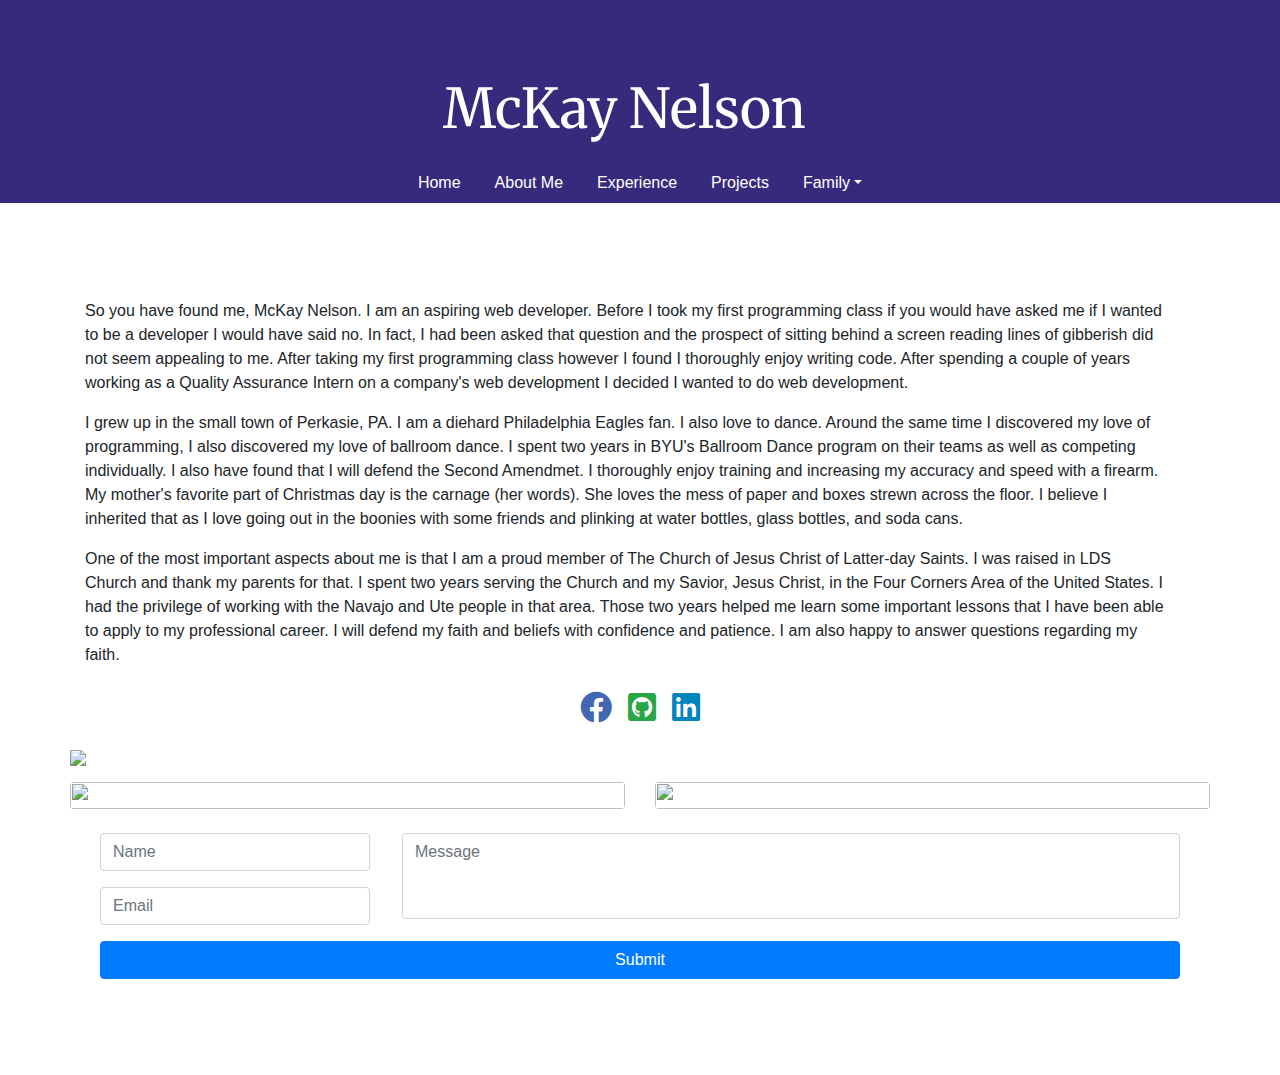
==== about.html @ cf567a7b "added contact form to about" ====
<!DOCTYPE html>
<html>
<head>
    <title>McKay Nelson</title>
    <link href="https://fonts.googleapis.com/css?family=Merriweather" rel="stylesheet">
    <link rel="stylesheet" href="https://maxcdn.bootstrapcdn.com/bootstrap/4.0.0/css/bootstrap.min.css" integrity="sha384-Gn5384xqQ1aoWXA+058RXPxPg6fy4IWvTNh0E263XmFcJlSAwiGgFAW/dAiS6JXm" crossorigin="anonymous">
    <script src="https://code.jquery.com/jquery-3.2.1.slim.min.js" integrity="sha384-KJ3o2DKtIkvYIK3UENzmM7KCkRr/rE9/Qpg6aAZGJwFDMVNA/GpGFF93hXpG5KkN" crossorigin="anonymous"></script>
    <script src="https://cdnjs.cloudflare.com/ajax/libs/popper.js/1.12.9/umd/popper.min.js" integrity="sha384-ApNbgh9B+Y1QKtv3Rn7W3mgPxhU9K/ScQsAP7hUibX39j7fakFPskvXusvfa0b4Q" crossorigin="anonymous"></script>
    <script src="https://maxcdn.bootstrapcdn.com/bootstrap/4.0.0/js/bootstrap.min.js" integrity="sha384-JZR6Spejh4U02d8jOt6vLEHfe/JQGiRRSQQxSfFWpi1MquVdAyjUar5+76PVCmYl" crossorigin="anonymous"></script>
    <link href="https://use.fontawesome.com/releases/v5.0.6/css/all.css" rel="stylesheet">
    <link rel="stylesheet" href="creative.css"/>
</head>
<body>
<nav class="mb-5 pt-3">
    <div class="mx-auto">
        <h1 class="mx-auto" id="header">McKay Nelson</h1>
    </div>
    <ul class="nav nav-tabs justify-content-center">
        <li class="nav-item">
            <a class="nav-link" href="/index.html">Home</a>
        </li>
        <li class="nav-item">
            <a class="nav-link" href="/about.html">About Me</a>
        </li>
        <li class="nav-item">
            <a class="nav-link" href="/experience.html">Experience</a>
        </li>

        <li class="nav-item">
            <a class="nav-link" href="/projects.html">Projects</a>
        </li>
        <li class="nav-item dropdown">
            <a class="nav-link dropdown-toggle" data-toggle="dropdown" href="#" role="button" aria-haspopup="true"
               aria-expanded="false">Family</a>
            <div class="dropdown-menu">
                <a class="dropdown-item" href="/budget.html">Budget</a>
                <a class="dropdown-item" href="/calendar.html">Calendar</a>
                <a class="dropdown-item" href="/photos.html">Photos</a>
                <div class="dropdown-divider"></div>
                <a class="dropdown-item" href="/login.html">Sign In</a>
                <a class="dropdown-item" href="/request.html">Request Family Account</a>
            </div>
        </li>
    </ul>
</nav>
<div class="container">
    <div class="row pt-5 col-12">
        <p>
            So you have found me, McKay Nelson. I am an aspiring web developer. Before I took my first programming class
            if you would have asked me if I wanted to be a developer I would have said no. In fact, I had been asked that
            question and the prospect of sitting behind a screen reading lines of gibberish did not seem appealing to me.
            After taking my first programming class however I found I thoroughly enjoy writing code. After spending a couple
            of years working as a Quality Assurance Intern on a company's web development I decided I wanted to do web
            development.
        </p>
        <p>
            I grew up in the small town of Perkasie, PA. I am a diehard Philadelphia Eagles fan. I also love to dance.
            Around the same time I discovered my love of programming, I also discovered my love of ballroom dance. I spent
            two years in BYU's Ballroom Dance program on their teams as well as competing individually. I also have found
            that I will defend the Second Amendmet. I thoroughly enjoy training and increasing my accuracy and speed with
            a firearm. My mother's favorite part of Christmas day is the carnage (her words). She loves the mess of paper
            and boxes strewn across the floor. I believe I inherited that as I love going out in the boonies with some
            friends and plinking at water bottles, glass bottles, and soda cans.
        </p>
        <p>
            One of the most important aspects about me is that I am a proud member of The Church of Jesus Christ of
            Latter-day Saints. I was raised in LDS Church and thank my parents for that. I spent two years serving the
            Church and my Savior, Jesus Christ, in the Four Corners Area of the United States. I had the privilege of
            working with the Navajo and Ute people in that area. Those two years helped me learn some important lessons
            that I have been able to apply to my professional career. I will defend my faith and beliefs with confidence
            and patience. I am also happy to answer questions regarding my faith.
        </p>
    </div>
    <div class="row col-2 mx-auto justify-content-center">
        <a class="m-2" href="https://www.facebook.com/mckay.nelson.5">
            <i class="fab fa-facebook fa-2x"></i>
        </a>
        <a class="m-2" href="https://github.com/yakcmnoslen">
            <i class="fab fa-github-square fa-2x"></i>
        </a>
        <a class="m-2" href="https://www.linkedin.com/in/mckay-nelson-35216881/">
            <i class="fab fa-linkedin fa-2x"></i>
        </a>
    </div>
    <div class="row my-3">
        <img src="/images/eagles-banner.jpg"/>
    </div>
    <div class="row mb-2">
        <div class="col-6 pl-0">
            <img src="/images/dancing-me.jpg" class="about-img mr-0 rounded"/>
        </div>
        <div class="col-6 pr-0">
            <img src="/images/shooting-me.jpg" class="about-img mr-3 rounded"/>
        </div>
    </div>

    <form class="col-12 mb-5 pb-5">
        <div class="wrapper">
            <div class="info">
                <input type="text" class="form-control my-3" placeholder="Name">
                <input type="text" class="form-control my-3" placeholder="Email">
            </div>
            <div class="message mx-3">
                <textarea class="form-control m-3" placeholder="Message" rows="3"></textarea>
            </div>
        </div>
        <div class="justify-content-center">
            <button type="submit" class="btn btn-primary btn-block">Submit</button>
        </div>
    </form>
</div>
</body>
</html>
---- creative.css ----
nav {
    background-color: #372a7c;
}

.nav-link {
    color: #ffffff;
}

/*.nav-link:active {*/
    /*border-color: #6495ed;*/
    /*border-style: solid;*/
/*}*/

.nav-tabs {
    border-bottom: none;
}

.nav-tabs .nav-link:hover {
    border-bottom: none;
    color: #6495ed;
    border-color: #6495ed;
}

.nav-tabs .nav-link:focus {
    border-bottom: none;
    color: #6495ed;
    border-color: #6495ed;
}

.nav-tabs .nav-item.show .nav-link {
    background-color: #6495ed;
    border-color: #372a7c;
    color: #372a7c;
}

#header {
    font-family: 'Merriweather', serif;
    font-size: 55px;
    font-weight: normal;
    padding-right: 40px;
    padding-left: 53px;
    margin-top: 60px;
    margin-bottom: 20px;
    width: 500px;
    display: block;
    color: #ffffff
}

.home-image {
    max-width: 100%;
    margin: auto;
}

.about-img {
    width: 100%;
    height: 100%;
}

.fa-facebook {
    color: #4267b2;
}

.fa-github-square {
    color: #28a745;
}

.fa-linkedin {
    color: #0084bf;
}

.wrapper {
    grid-template-columns: 1fr 3fr;
    grid-template-areas: "info message";
    display: grid;
}

.info {
    grid-area: info;
    display: block;
}

.message {
    grid-area: message;
    display: block;
}

textarea {

    resize: none;
}
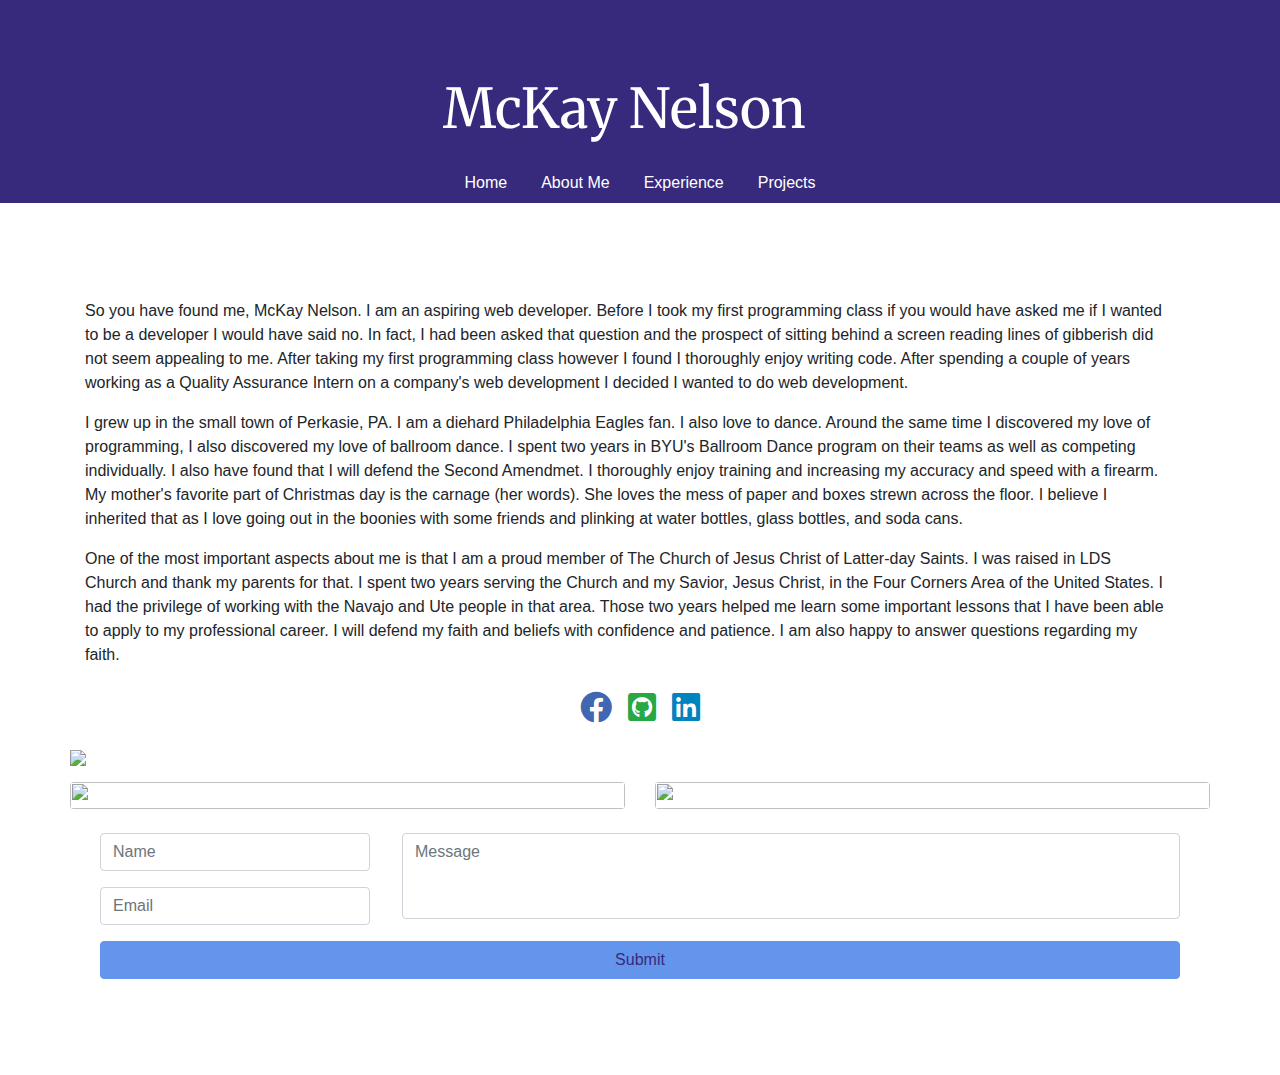
==== commit 21bed679: "made projects page. disabled parts of menu bar that will be added later" ====
--- a/about.html
+++ b/about.html
@@ -29,18 +29,18 @@
         <li class="nav-item">
             <a class="nav-link" href="/projects.html">Projects</a>
         </li>
-        <li class="nav-item dropdown">
-            <a class="nav-link dropdown-toggle" data-toggle="dropdown" href="#" role="button" aria-haspopup="true"
-               aria-expanded="false">Family</a>
-            <div class="dropdown-menu">
-                <a class="dropdown-item" href="/budget.html">Budget</a>
-                <a class="dropdown-item" href="/calendar.html">Calendar</a>
-                <a class="dropdown-item" href="/photos.html">Photos</a>
-                <div class="dropdown-divider"></div>
-                <a class="dropdown-item" href="/login.html">Sign In</a>
-                <a class="dropdown-item" href="/request.html">Request Family Account</a>
-            </div>
-        </li>
+        <!--<li class="nav-item dropdown">-->
+            <!--<a class="nav-link dropdown-toggle" data-toggle="dropdown" href="#" role="button" aria-haspopup="true"-->
+               <!--aria-expanded="false">Family</a>-->
+            <!--<div class="dropdown-menu">-->
+                <!--<a class="dropdown-item" href="/budget.html">Budget</a>-->
+                <!--<a class="dropdown-item" href="/calendar.html">Calendar</a>-->
+                <!--<a class="dropdown-item" href="/photos.html">Photos</a>-->
+                <!--<div class="dropdown-divider"></div>-->
+                <!--<a class="dropdown-item" href="/login.html">Sign In</a>-->
+                <!--<a class="dropdown-item" href="/request.html">Request Family Account</a>-->
+            <!--</div>-->
+        <!--</li>-->
     </ul>
 </nav>
 <div class="container">
--- a/creative.css
+++ b/creative.css
@@ -84,7 +84,18 @@
     display: block;
 }
 
+.btn-primary {
+    background-color: #6495ed;
+    border-color: #6495ed;
+    color: #372a7c;
+}
+
+.btn-primary:hover {
+    color: #372a7c;
+    background-color: #5077BD;
+    border-color: #5077BD;
+}
+
 textarea {
-
     resize: none;
 }